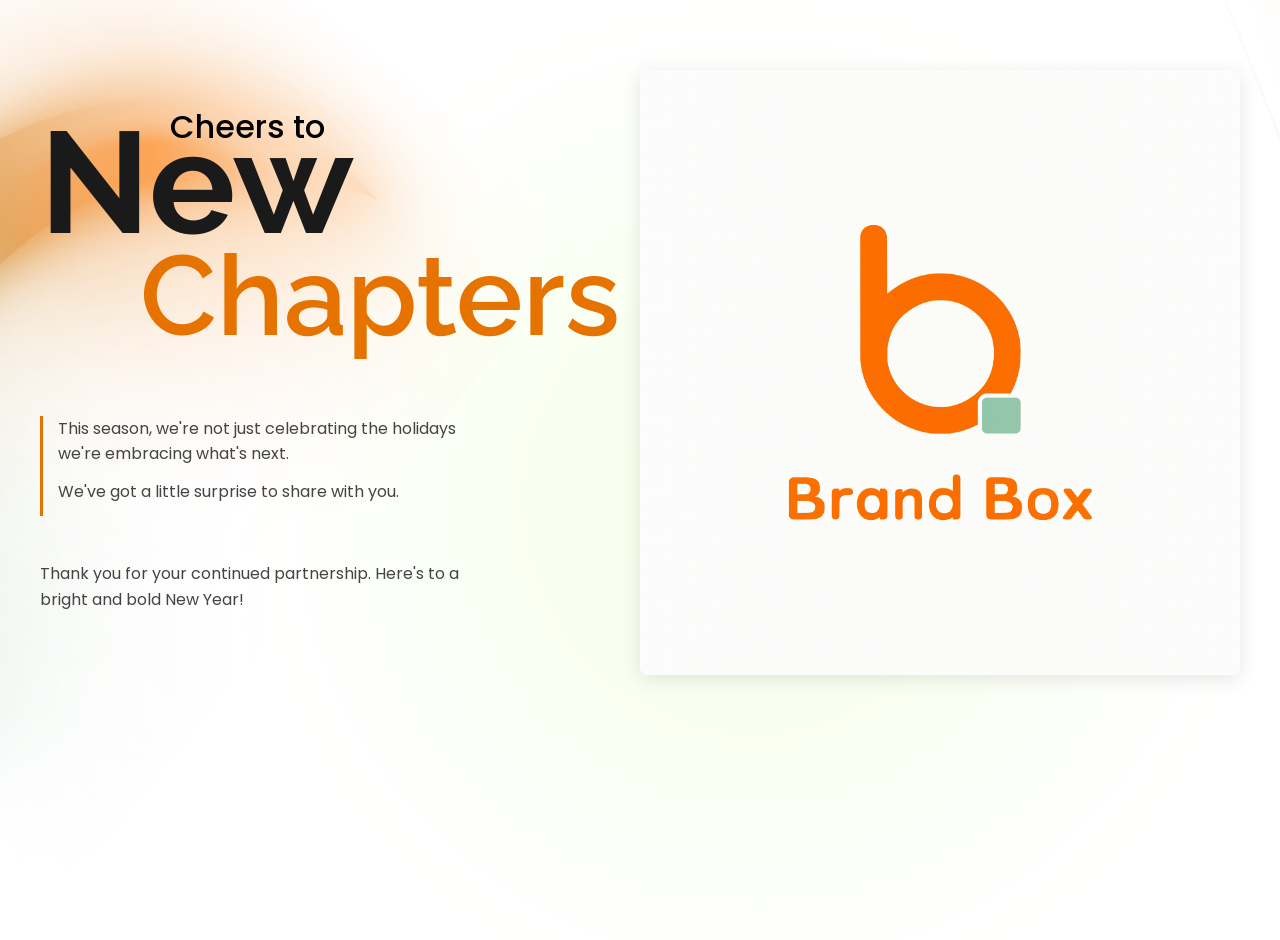
==== index.html @ 41317c88 "Brand Box New Landing" ====
<!DOCTYPE html>
<html lang="en">

<head>
    <meta charset="UTF-8">
    <meta name="viewport" content="width=device-width, initial-scale=1.0">
    <title>Cheers to New Chapters</title>
    <link
        href="https://fonts.googleapis.com/css2?family=Playfair+Display:ital,wght@0,700;1,400&family=Open+Sans:wght@400;600&family=Raleway:wght@400;600&family=Poppins:wght@400;600&display=swap"
        rel="stylesheet">
    <link rel="stylesheet" href="./style.css">
</head>

<body>
    <div class="container">
        <div class="content">
            <div class="heading">
                <p class="cheers">Cheers to</p>
                <h1 class="new">New</h1>
                <p class="chapters">Chapters</p>
            </div>

            <div class="message">
                <p>This season, we're not just celebrating the holidays we're embracing what's next.</p>
                <p>We've got a little surprise to share with you.</p>
            </div>

            <p class="footer-message">
                Thank you for your continued partnership. Here's to a bright and bold New Year!
            </p>
        </div>

        <div class="card"><img src="./gif.gif" alt="None" /></div>
    </div>
</body>

</html>
---- style.css ----
* {
    margin: 0;
    padding: 0;
    box-sizing: border-box;
}

body {
    height: 100vh;
    background: linear-gradient(135deg, #f5f5f5 0%, #ffffff 50%, #f5f5f5 100%);
    position: relative;
    overflow: hidden;
    background-image: url("/bg.png");
    background-size: cover;
    font-family: 'Open Sans', sans-serif;
}

.container {
    display: flex;
    flex-wrap: wrap;
    max-width: 1440px;
    margin: 40px auto;
    padding: 0 40px;
    justify-content: center;
    position: relative;
    z-index: 1;
}

.content {
    width: 50%;
    padding-right: 40px;
    display: flex;
    flex-direction: column;
    justify-content: center;
}

.heading {
    font-family: 'Raleway', sans-serif;
    margin-bottom: 30px;
}

.cheers {
    font-family: 'Poppins', sans-serif;
    font-size: 2rem;
    color: #000;
    margin: 0 0 -40px 130px;
    font-weight: 500;
}

.new {
    font-size: 9rem;
    font-weight: 700;
    color: #1a1a1a;
    line-height: 1;
}

.chapters {
    font-size: 7rem;
    font-weight: 600;
    color: #e67300;
    margin: -25px 0 0 100px;
}

.message {
    border-left: 3px solid #e67300;
    padding-left: 15px;
    margin: 25px 0;
}

.message p {
    font-size: 1rem;
    font-family: 'Poppins', sans-serif;
    color: #444;
    line-height: 1.6;
    margin-bottom: 12px;
    max-width: 80%;
}

.footer-message {
    font-size: 1rem;
    color: #444;
    line-height: 1.6;
    margin-top: 20px;
    font-family: 'Poppins', sans-serif;
    max-width: 80%;
}

.card {
    width: 50%;
    background: #ffffff;
    border-radius: 8px;
    box-shadow: 0 4px 20px rgba(0, 0, 0, 0.1);
    flex-shrink: 1;
    margin-top: 30px;
}

.card img {
    width: 100%;
    height: 100%;
    object-fit: cover;
    border-radius: 8px;
}

/* Media Queries for responsiveness */
@media screen and (max-width: 1200px) {
    .cheers {
        margin-left: 50px;
    }

    .new {
        margin-top: 20px;
        font-size: 6rem;
    }

    .chapters {
        font-size: 5rem;
    }
}

@media screen and (max-width: 1024px) {
    .content {
        width: 60%;
    }

    .card {
        width: 80%;
        margin-top: 20px;
    }

    .cheers {
        margin-left: 50px;
    }

    .new {
        font-size: 6rem;
    }

    .chapters {
        font-size: 4rem;
    }

    .message p {
        max-width: 60%;
    }

    .footer-message {
        max-width: 60%;
    }
}

@media screen and (max-width: 768px) {
    .container {
        flex-direction: column;
        padding: 20px;
    }

    .content {
        width: 100%;
        padding-right: 0;
        text-align: center;
    }

    .cheers {
        margin-bottom: 1px;
        margin-top: 10px;
        margin-left: 0;
        font-size: 1.5rem;
    }

    .new {
        font-size: 5rem;
        margin: 0;
    }

    .chapters {
        margin: 0;
        font-size: 3rem;
    }

    .card {
        width: 90%;
    }

    .message p {
        max-width: 90%;
    }

    .footer-message {
        max-width: 90%;
    }
}

@media screen and (max-width: 480px) {
    .container {
        padding: 10px;
    }

    .heading {
        margin-bottom: 15px;
    }

    .cheers {
        font-size: 1.2rem;
        margin-left: 0;
    }

    .new {
        font-size: 4rem;
    }

    .chapters {
        font-size: 2.5rem;
    }

    .message p {
        font-size: 0.9rem;
    }

    .footer-message {
        font-size: 0.9rem;
    }

    .card {
        width: 100%;
    }
}
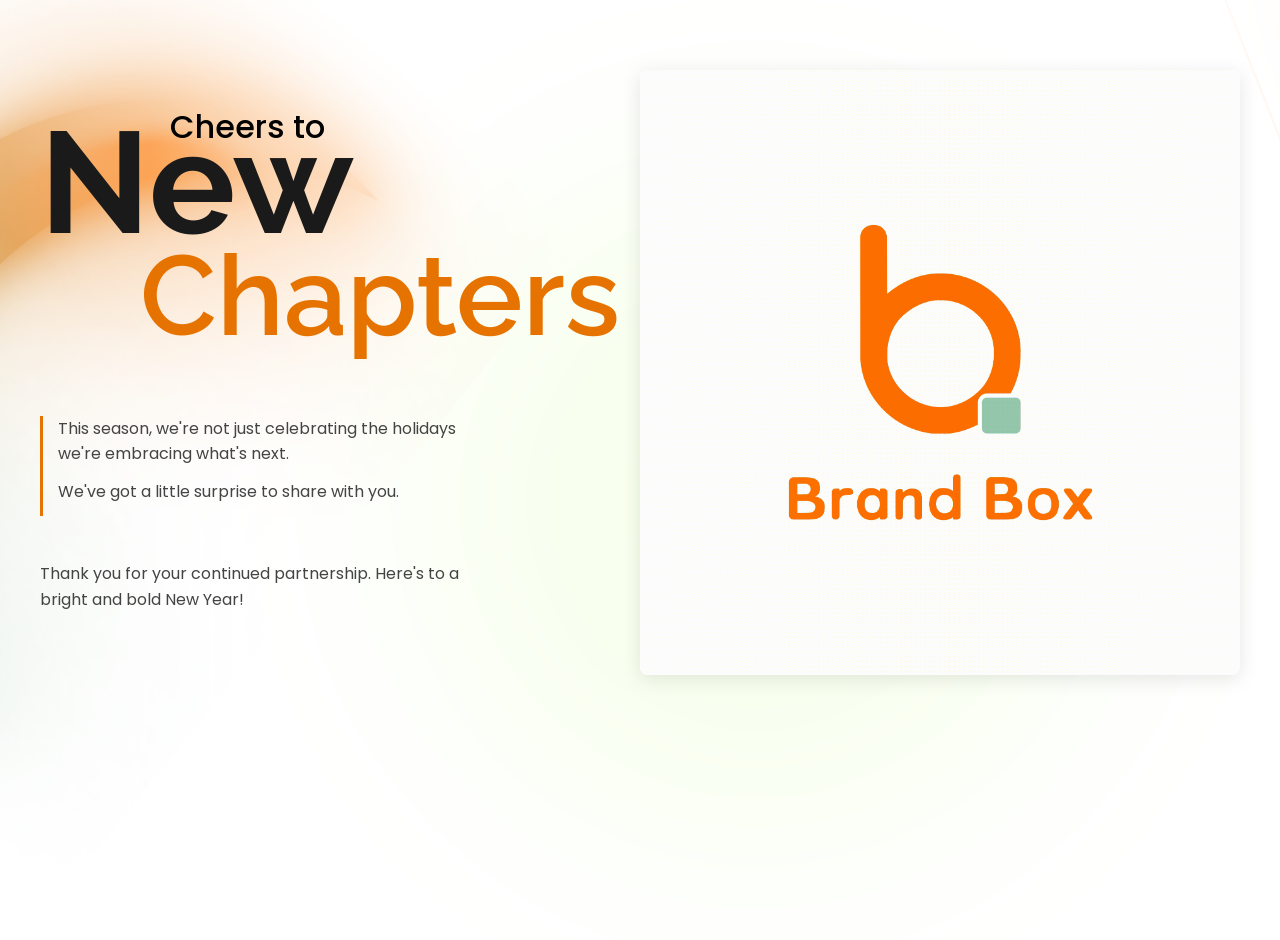
==== commit 3fa06c76: "Asset" ====
--- a/index.html
+++ b/index.html
@@ -30,7 +30,7 @@
             </p>
         </div>
 
-        <div class="card"><img src="./gif.gif" alt="None" /></div>
+        <div class="card"><img src="./assets/gif.gif" alt="None" /></div>
     </div>
 </body>
 
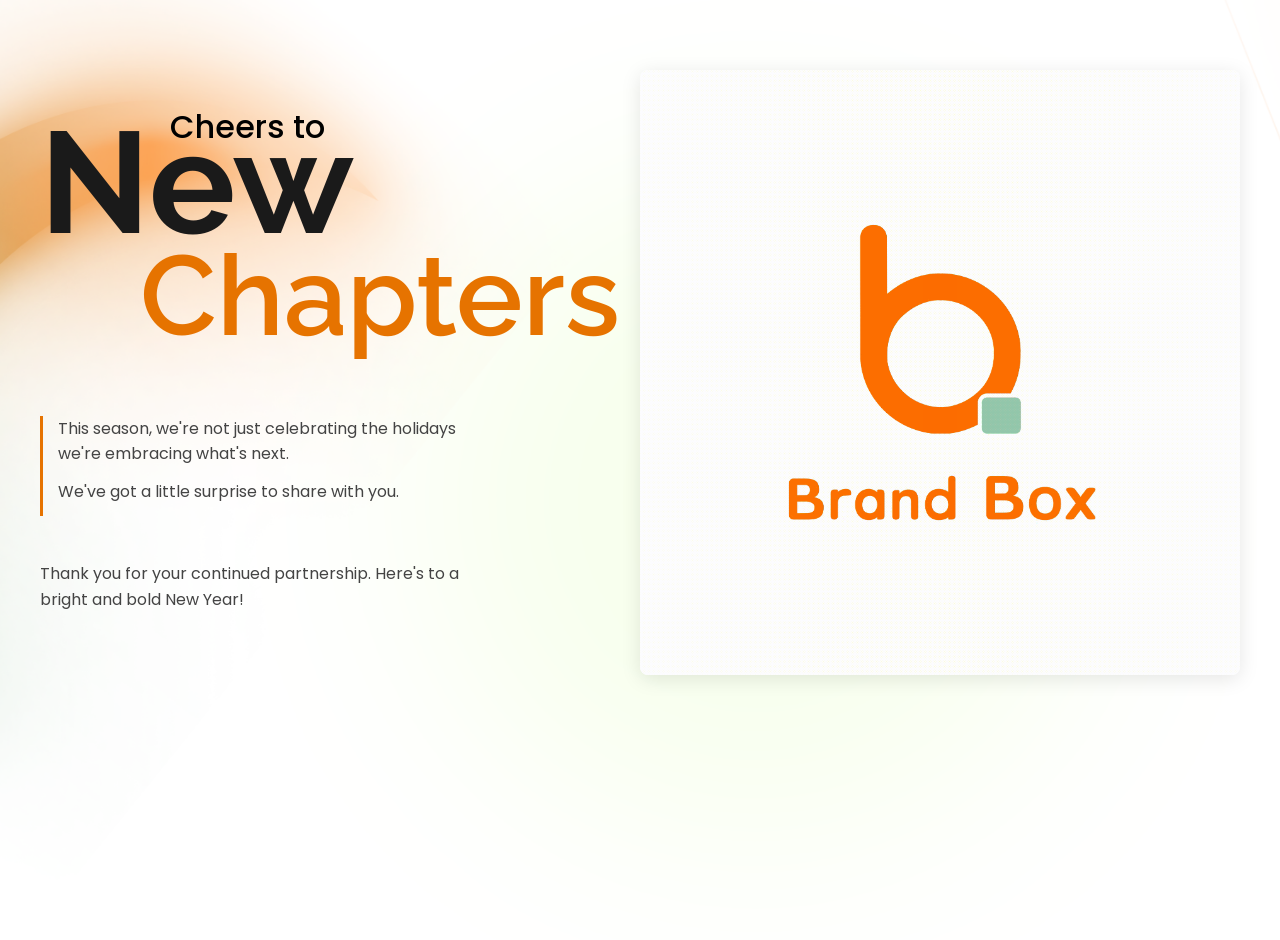
==== commit f796d231: "Title" ====
--- a/index.html
+++ b/index.html
@@ -4,7 +4,7 @@
 <head>
     <meta charset="UTF-8">
     <meta name="viewport" content="width=device-width, initial-scale=1.0">
-    <title>Cheers to New Chapters</title>
+    <title>Introducing our new Brand Box Look!</title>
     <link
         href="https://fonts.googleapis.com/css2?family=Playfair+Display:ital,wght@0,700;1,400&family=Open+Sans:wght@400;600&family=Raleway:wght@400;600&family=Poppins:wght@400;600&display=swap"
         rel="stylesheet">
--- a/style.css
+++ b/style.css
@@ -9,7 +9,7 @@
     background: linear-gradient(135deg, #f5f5f5 0%, #ffffff 50%, #f5f5f5 100%);
     position: relative;
     overflow: hidden;
-    background-image: url("/bg.png");
+    background-image: url("./assets/bg.png");
     background-size: cover;
     font-family: 'Open Sans', sans-serif;
 }
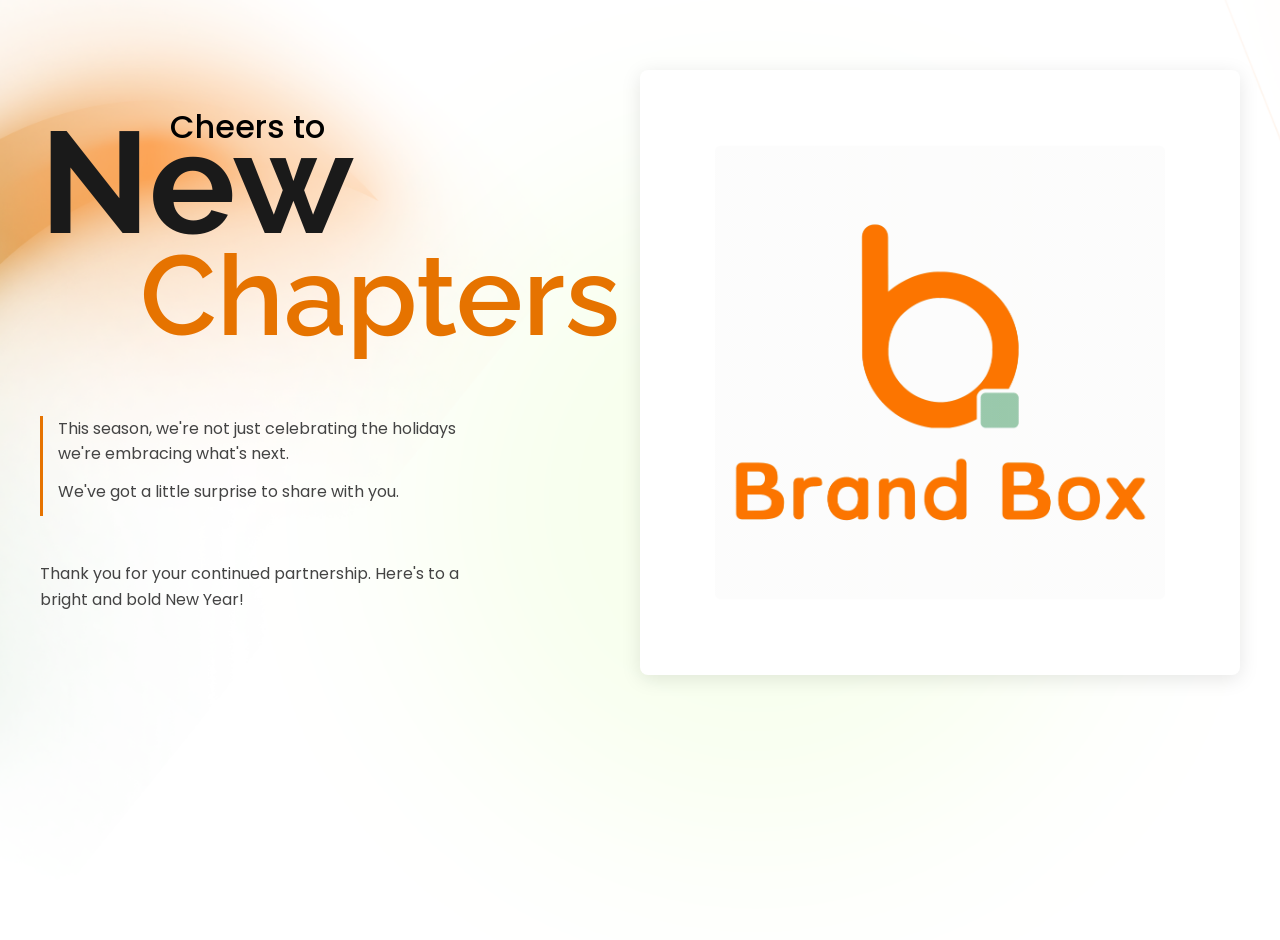
==== commit c8bbb284: "Video Added" ====
--- a/index.html
+++ b/index.html
@@ -4,7 +4,7 @@
 <head>
     <meta charset="UTF-8">
     <meta name="viewport" content="width=device-width, initial-scale=1.0">
-    <title>Introducing our new Brand Box Look!</title>
+    <title>Cheers to New Chapters</title>
     <link
         href="https://fonts.googleapis.com/css2?family=Playfair+Display:ital,wght@0,700;1,400&family=Open+Sans:wght@400;600&family=Raleway:wght@400;600&family=Poppins:wght@400;600&display=swap"
         rel="stylesheet">
@@ -30,7 +30,7 @@
             </p>
         </div>
 
-        <div class="card"><img src="./assets/gif.gif" alt="None" /></div>
+        <div class="card"><img src="./assets/brandbox.gif" alt="None" /></div>
     </div>
 </body>
 
--- a/style.css
+++ b/style.css
@@ -96,6 +96,7 @@
 .card img {
     width: 100%;
     height: 100%;
+    transform: scale(0.75);
     object-fit: cover;
     border-radius: 8px;
 }
@@ -118,11 +119,11 @@
 
 @media screen and (max-width: 1024px) {
     .content {
-        width: 60%;
+        width: 50%;
     }
 
     .card {
-        width: 80%;
+        width: 50%;
         margin-top: 20px;
     }
 
@@ -131,19 +132,27 @@
     }
 
     .new {
-        font-size: 6rem;
-    }
-
-    .chapters {
-        font-size: 4rem;
+        font-size: 5rem;
+    }
+
+    .chapters {
+        position: relative;
+        top: 10px;
+        font-size: 3.7rem;
+    }
+
+    .message {
+        margin-top: -2.5%;
     }
 
     .message p {
-        max-width: 60%;
+        font-size: 14px;
+        max-width: 100%;
     }
 
     .footer-message {
-        max-width: 60%;
+        font-size: 14px;
+        max-width: 100%;
     }
 }
 
@@ -155,41 +164,60 @@
 
     .content {
         width: 100%;
+        margin-top: -30px;
         padding-right: 0;
-        text-align: center;
-    }
-
-    .cheers {
-        margin-bottom: 1px;
+        /* text-align: center; */
+    }
+
+    .cheers {
+        margin-bottom: 0px;
         margin-top: 10px;
         margin-left: 0;
         font-size: 1.5rem;
-    }
-
-    .new {
-        font-size: 5rem;
+        text-align: center;
+    }
+
+    .new {
+        font-size: 7rem;
         margin: 0;
+        line-height: 70px;
     }
 
     .chapters {
         margin: 0;
-        font-size: 3rem;
+        margin-top: 10px;
+        font-size: 5rem;
+        text-align: center;
+        line-height: 90px;
     }
 
     .card {
-        width: 90%;
+        width: 60%;
+        margin: 0 auto;
+    }
+
+    .message {
+        margin-top: -2%;
     }
 
     .message p {
-        max-width: 90%;
+        max-width: 100%;
+        line-height: 10px;
+        position: relative;
+        top: 3px;
     }
 
     .footer-message {
-        max-width: 90%;
+        margin-top: -2.5%;
+        max-width: 100%;
     }
 }
 
 @media screen and (max-width: 480px) {
+    .content {
+        margin-top: -10px;
+    }
+
     .container {
         padding: 10px;
     }
@@ -201,25 +229,34 @@
     .cheers {
         font-size: 1.2rem;
         margin-left: 0;
-    }
-
-    .new {
-        font-size: 4rem;
-    }
-
-    .chapters {
-        font-size: 2.5rem;
+        text-align: center;
+    }
+
+    .new {
+        font-size: 6rem;
+        margin-top: -5%;
+    }
+
+    .chapters {
+        font-size: 5rem;
+        line-height: 70px;
+        text-align: right;
+        font-weight: 500;
     }
 
     .message p {
-        font-size: 0.9rem;
+        font-size: 0.8rem;
+        line-height: 20px;
     }
 
     .footer-message {
-        font-size: 0.9rem;
+        margin-top: -2.5%;
+        font-size: 0.8rem;
     }
 
     .card {
-        width: 100%;
+        position: relative;
+        top: 10px;
+        width: 90%;
     }
 }
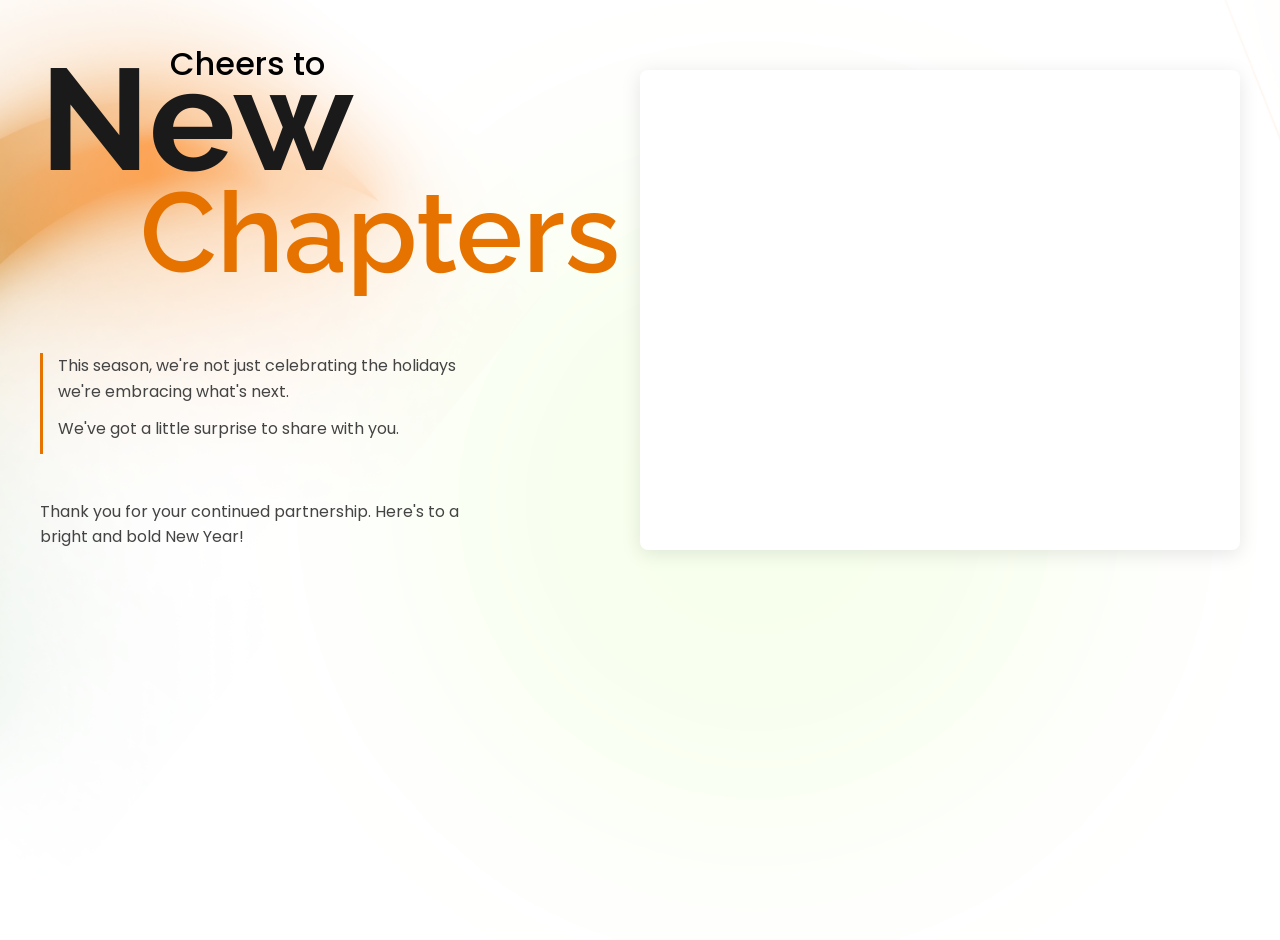
==== commit a05446cd: "Video Added" ====
--- a/index.html
+++ b/index.html
@@ -30,7 +30,11 @@
             </p>
         </div>
 
-        <div class="card"><img src="./assets/brandbox.gif" alt="None" /></div>
+        <div class="card">
+            <video autoplay loop muted playsinline>
+                <source src="./assets/brandbox.mp4" type="video/mp4">
+            </video>
+        </div>
     </div>
 </body>
 
--- a/style.css
+++ b/style.css
@@ -93,7 +93,7 @@
     margin-top: 30px;
 }
 
-.card img {
+.card video {
     width: 100%;
     height: 100%;
     transform: scale(0.75);
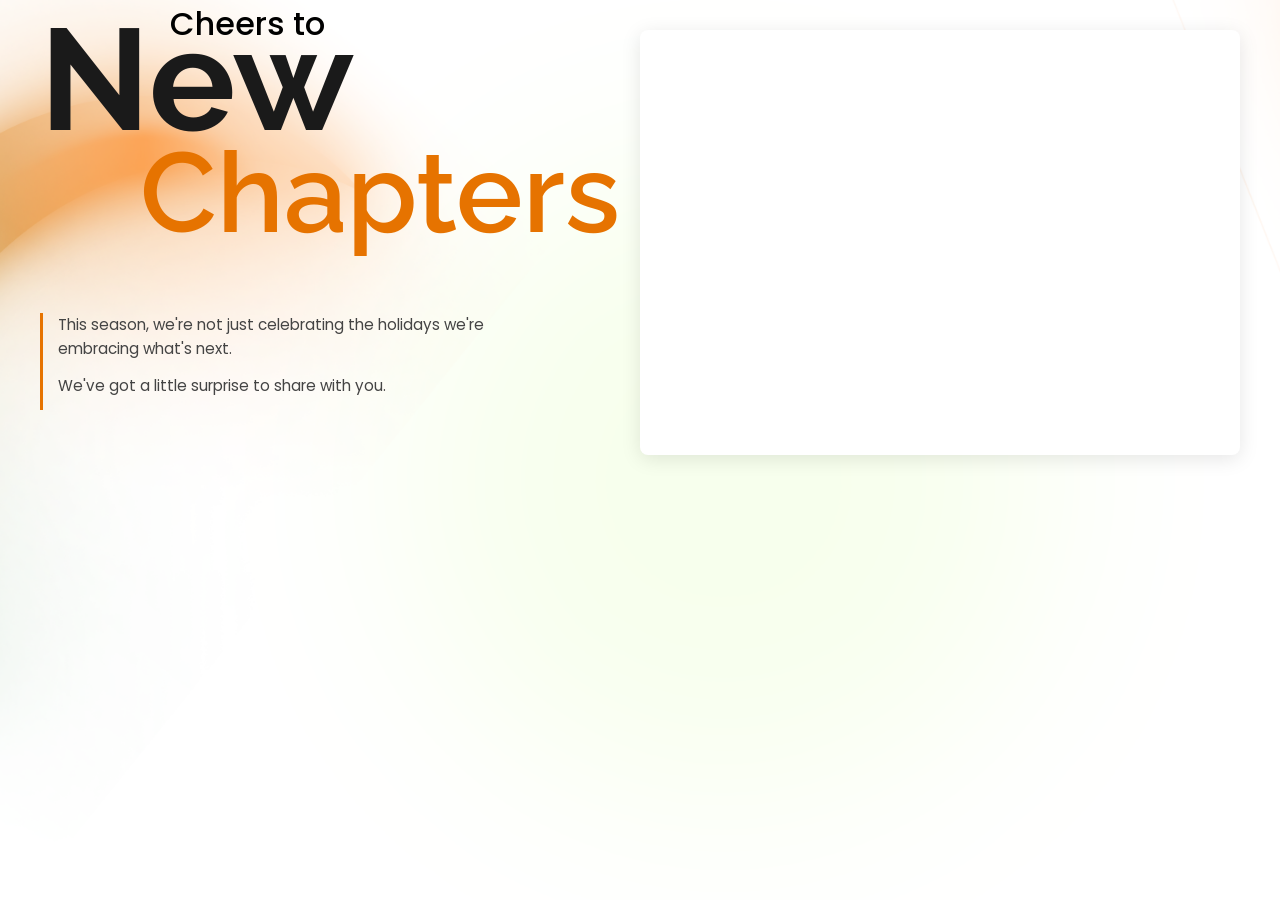
==== commit 351c0320: "Video Added" ====
--- a/index.html
+++ b/index.html
@@ -26,7 +26,7 @@
             </div>
 
             <p class="footer-message">
-                Thank you for your continued partnership. Here's to a bright and bold New Year!
+                
             </p>
         </div>
 
--- a/style.css
+++ b/style.css
@@ -18,7 +18,7 @@
     display: flex;
     flex-wrap: wrap;
     max-width: 1440px;
-    margin: 40px auto;
+    margin: 0 auto;
     padding: 0 40px;
     justify-content: center;
     position: relative;
@@ -67,7 +67,7 @@
 }
 
 .message p {
-    font-size: 1rem;
+    font-size: 0.95rem;
     font-family: 'Poppins', sans-serif;
     color: #444;
     line-height: 1.6;
@@ -96,7 +96,7 @@
 .card video {
     width: 100%;
     height: 100%;
-    transform: scale(0.75);
+    transform: scale(0.7);
     object-fit: cover;
     border-radius: 8px;
 }
@@ -160,6 +160,7 @@
     .container {
         flex-direction: column;
         padding: 20px;
+        margin-top: 40px;
     }
 
     .content {
@@ -197,14 +198,14 @@
     }
 
     .message {
-        margin-top: -2%;
+        margin-top: 5%;
     }
 
     .message p {
         max-width: 100%;
         line-height: 10px;
         position: relative;
-        top: 3px;
+        top: 5px;
     }
 
     .footer-message {
